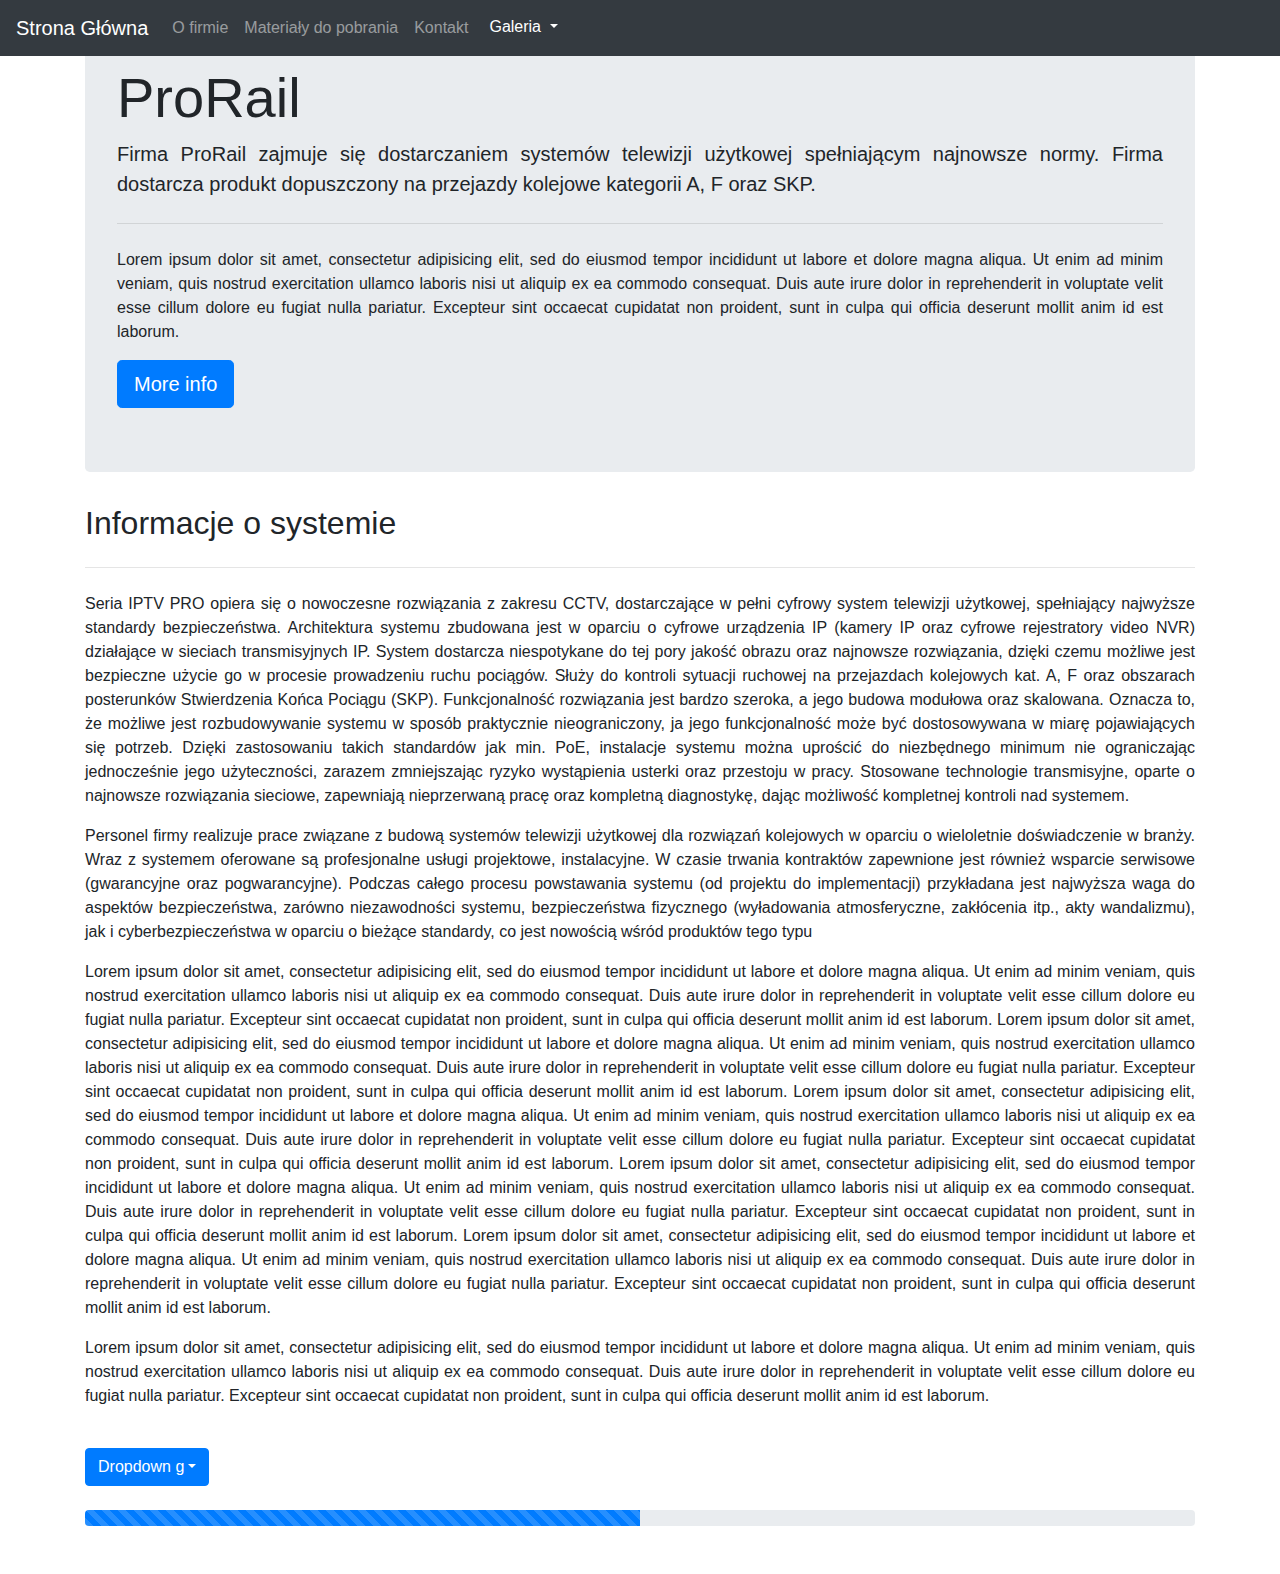
==== index.html @ fd288d6d "text white hotfix" ====
<html lang="en" dir="ltr">

<head>

<meta charset="utf-8">
<script src="https://code.jquery.com/jquery-3.4.1.slim.min.js" integrity="sha384-J6qa4849blE2+poT4WnyKhv5vZF5SrPo0iEjwBvKU7imGFAV0wwj1yYfoRSJoZ+n" crossorigin="anonymous"></script>
<script src="https://cdn.jsdelivr.net/npm/popper.js@1.16.0/dist/umd/popper.min.js" integrity="sha384-Q6E9RHvbIyZFJoft+2mJbHaEWldlvI9IOYy5n3zV9zzTtmI3UksdQRVvoxMfooAo" crossorigin="anonymous"></script>
<link rel="stylesheet" href="bootstrap-4.4.1-dist/css/bootstrap.css">
<script src="js/dist/bootstrap.js"></script>
<script src="js/my_script.js"></script>

</head>

<body>

  <!-- <script>

    window.fbAsyncInit = function() {
      FB.init({
        appId      : '943697946058880',
        cookie     : true,
        xfbml      : true,
        version    : 'v7.0'
      });

      FB.getLoginStatus(function(response) {
          statusChangeCallback(response);
      });
    };

    (function(d, s, id){
       var js, fjs = d.getElementsByTagName(s)[0];
       if (d.getElementById(id)) {return;}
       js = d.createElement(s); js.id = id;
       js.src = "https://connect.facebook.net/en_US/sdk.js";
       fjs.parentNode.insertBefore(js, fjs);
     }(document, 'script', 'facebook-jssdk'));

     function statusChangeCallback(response){
       if(response.status === "connected"){
         console.log("Logged in");
         testAPI();

       } else {
         console.log("Not logged in")
       }
     }

     function checkLoginState() {
      FB.getLoginStatus(function(response) {
        statusChangeCallback(response);
      });
     }

     function testAPI() {
      FB.api('/me','GET',{"fields":"id,name,email,birthday,events,location"}, function(response){
        buildProfile(response);

        console.log(response);
      });
     }

     function buildProfile(user){
       let profile = `
       <h3>${user.name}</h3>
       <ul class="list-group">
        <li class="list-group-item">ID: ${user.id}</li>
        <li class="list-group-item">E-mail użytkownika: ${user.email}</li>
        <li class="list-group-item">Urodziny użytkownika: ${user.birthday}</li>
        <li class="list-group-item">Twoim pierwszym wydarzeniem w którym weźmiesz udział jest: ${user.events.data[0].name}. Czas rozpoczęcia tego wydarzenia to: ${user.events.data[0].start_time}</li>
        <li class="list-group-item">Drugim wydarzeniem w którym weźmiesz udział: ${user.events.data[1].name}. Czas rozpoczęcia drugiego wydarzenia to: ${user.events.data[1].start_time}</li>
        <li class="list-group-item">Bieżąca lokalizacja użytkownika: ${user.location.name}</li>
      </ul>
      `;
      document.getElementById('profile').innerHTML = profile;
     }

   </script> -->

<nav class="navbar navbar-expand-lg fixed-top navbar-dark bg-dark">
      <a class="navbar-brand active" href="https://dawix10.github.io/main">Strona Główna</a>
      <button class="navbar-toggler" type="button" data-toggle="collapse" data-target="#navbarSupportedContent" aria-controls="navbarSupportedContent" aria-expanded="false" aria-label="Toggle navigation">
        <span class="navbar-toggler-icon"></span>
      </button>

<div class="collapse navbar-collapse" id="navbarSupportedContent">

        <ul class="navbar-nav mr-auto">
          <li class="nav-item"><a class="nav-link" href="https://dawix10.github.io/main/about">O firmie</a></li>
          <li class="nav-item"><a class="nav-link" href="https://dawix10.github.io/main/download">Materiały do pobrania</a></li>
          <li class="nav-item"><a class="nav-link" href="https://dawix10.github.io/main/contact">Kontakt<span class="sr-only">(current)</span></a></li>

 <div class="dropdown">
 <a class="btn btn-default dropdown-toggle text-white" href="https://dawix10.github.io/main/gallery" role="button" id="dropdownMenuLink" data-toggle="dropdown" aria-haspopup="true" aria-expanded="false">
              Galeria
            </a>

 <div class="dropdown-menu" aria-labelledby="dropdownMenuLink" style="">
              <a class="dropdown-item" href="#">Szafa wewnętrzna</a>
              <a class="dropdown-item" href="#">Szafa zewnętrzna</a>
              <a class="dropdown-item" href="#">Stanowisko monitoringu</a>
            </div>
          </div>
        </ul>
      <!--
      <form class="form-inline my-2 my-lg-0">
          <input class="form-control mr-sm-2" type="search" placeholder="Search" aria-label="Search">
          <button class="btn btn btn-outline-primary my-2 my-sm-0" type="submit">Search</button>
        </form>
      -->
      </div>
    </nav>

<div class="container">
<div id="profile" class="jumbotron">
<h1 class="display-4"><b>ProRail</b></h1>
<p class="lead">
Firma ProRail zajmuje się dostarczaniem systemów telewizji użytkowej spełniającym najnowsze normy. Firma dostarcza produkt dopuszczony na przejazdy kolejowe kategorii A, F oraz SKP.<hr class="my-4">

<!-- <fb:login-button
  scope="public_profile,email,user_events,user_birthday,user_location"
  onlogin="checkLoginState();">
</fb:login-button> -->

<p>Lorem ipsum dolor sit amet, consectetur adipisicing elit, sed do eiusmod tempor incididunt ut labore et dolore magna aliqua. Ut enim ad minim veniam, quis nostrud exercitation ullamco laboris nisi ut aliquip ex ea commodo consequat. Duis aute irure dolor in reprehenderit in voluptate velit esse cillum dolore eu fugiat nulla pariatur. Excepteur sint occaecat cupidatat non proident, sunt in culpa qui officia deserunt mollit anim id est laborum.</p>
<a class="btn btn-primary btn-lg" href="#" role="button">More info</a>
</div>

<h2>Informacje o systemie</h2>
<hr class="my-4">


<p>
  Seria IPTV PRO opiera się o nowoczesne rozwiązania z zakresu CCTV, dostarczające
  w pełni cyfrowy system telewizji użytkowej, spełniający najwyższe standardy
  bezpieczeństwa. Architektura systemu zbudowana jest w oparciu o cyfrowe urządzenia IP
  (kamery IP oraz cyfrowe rejestratory video NVR) działające w sieciach transmisyjnych IP.
  System dostarcza niespotykane do tej pory jakość obrazu oraz najnowsze rozwiązania,
  dzięki czemu możliwe jest bezpieczne użycie go w procesie prowadzeniu ruchu pociągów.
  Służy do kontroli sytuacji ruchowej na przejazdach kolejowych kat. A, F oraz obszarach
  posterunków Stwierdzenia Końca Pociągu (SKP). Funkcjonalność rozwiązania jest bardzo
  szeroka, a jego budowa modułowa oraz skalowana. Oznacza to, że możliwe jest
  rozbudowywanie systemu w sposób praktycznie nieograniczony, ja jego funkcjonalność
  może być dostosowywana w miarę pojawiających się potrzeb. Dzięki zastosowaniu takich
  standardów jak min. PoE, instalacje systemu można uprościć do niezbędnego minimum nie
  ograniczając jednocześnie jego użyteczności, zarazem zmniejszając ryzyko wystąpienia
  usterki oraz przestoju w pracy. Stosowane technologie transmisyjne, oparte o najnowsze
  rozwiązania sieciowe, zapewniają nieprzerwaną pracę oraz kompletną diagnostykę, dając
  możliwość kompletnej kontroli nad systemem.
</p>

<p>
  Personel firmy realizuje prace związane z budową systemów telewizji użytkowej dla
  rozwiązań kolejowych w oparciu o wieloletnie doświadczenie w branży. Wraz z systemem
  oferowane są profesjonalne usługi projektowe, instalacyjne. W czasie trwania kontraktów
  zapewnione jest również wsparcie serwisowe (gwarancyjne oraz pogwarancyjne).
  Podczas całego procesu powstawania systemu (od projektu do implementacji) przykładana
  jest najwyższa waga do aspektów bezpieczeństwa, zarówno niezawodności systemu,
  bezpieczeństwa fizycznego (wyładowania atmosferyczne, zakłócenia itp., akty wandalizmu),
  jak i cyberbezpieczeństwa w oparciu o bieżące standardy, co jest nowością wśród produktów
  tego typu
</p>

<p>
  Lorem ipsum dolor sit amet, consectetur adipisicing elit, sed do eiusmod tempor incididunt ut labore et dolore magna aliqua. Ut enim ad minim veniam, quis nostrud exercitation ullamco laboris nisi ut aliquip ex ea commodo consequat. Duis aute irure dolor in reprehenderit in voluptate velit esse cillum dolore eu fugiat nulla pariatur. Excepteur sint occaecat cupidatat non proident, sunt in culpa qui officia deserunt mollit anim id est laborum. Lorem ipsum dolor sit amet, consectetur adipisicing elit, sed do eiusmod tempor incididunt ut labore et dolore magna aliqua. Ut enim ad minim veniam, quis nostrud exercitation ullamco laboris nisi ut aliquip ex ea commodo consequat. Duis aute irure dolor in reprehenderit in voluptate velit esse cillum dolore eu fugiat nulla pariatur. Excepteur sint occaecat cupidatat non proident, sunt in culpa qui officia deserunt mollit anim id est laborum. Lorem ipsum dolor sit amet, consectetur adipisicing elit, sed do eiusmod tempor incididunt ut labore et dolore magna aliqua. Ut enim ad minim veniam, quis nostrud exercitation ullamco laboris nisi ut aliquip ex ea commodo consequat. Duis aute irure dolor in reprehenderit in voluptate velit esse cillum dolore eu fugiat nulla pariatur. Excepteur sint occaecat cupidatat non proident, sunt in culpa qui officia deserunt mollit anim id est laborum. Lorem ipsum dolor sit amet, consectetur adipisicing elit, sed do eiusmod tempor incididunt ut labore et dolore magna aliqua. Ut enim ad minim veniam, quis nostrud exercitation ullamco laboris nisi ut aliquip ex ea commodo consequat. Duis aute irure dolor in reprehenderit in voluptate velit esse cillum dolore eu fugiat nulla pariatur. Excepteur sint occaecat cupidatat non proident, sunt in culpa qui officia deserunt mollit anim id est laborum. Lorem ipsum dolor sit amet, consectetur adipisicing elit, sed do eiusmod tempor incididunt ut labore et dolore magna aliqua. Ut enim ad minim veniam, quis nostrud exercitation ullamco laboris nisi ut aliquip ex ea commodo consequat. Duis aute irure dolor in reprehenderit in voluptate velit esse cillum dolore eu fugiat nulla pariatur. Excepteur sint occaecat cupidatat non proident, sunt in culpa qui officia deserunt mollit anim id est laborum.
</p>

<p>
  Lorem ipsum dolor sit amet, consectetur adipisicing elit, sed do eiusmod tempor incididunt ut labore et dolore magna aliqua. Ut enim ad minim veniam, quis nostrud exercitation ullamco laboris nisi ut aliquip ex ea commodo consequat. Duis aute irure dolor in reprehenderit in voluptate velit esse cillum dolore eu fugiat nulla pariatur. Excepteur sint occaecat cupidatat non proident, sunt in culpa qui officia deserunt mollit anim id est laborum.
</p>

<br>

<div class="dropdown">

<button type="button" class="btn btn-primary dropdown-toggle" data-toggle="dropdown">Dropdown g</button>

<div class="dropdown-menu">

<a class="dropdown-item" href="#">Link 1</a>
<a class="dropdown-item" href="#">Link 2</a>
<a class="dropdown-item" href="#">Link 3</a>

</div>
</div>
<br>

<div class="progress">
<div class="progress-bar progress-bar-striped" role="progressbar" style="width: 50%" aria-valuenow="100" aria-valuemin="0" aria-valuemax="100"></div>

</div>

<br>
<br>

</div>

</body>
</html>
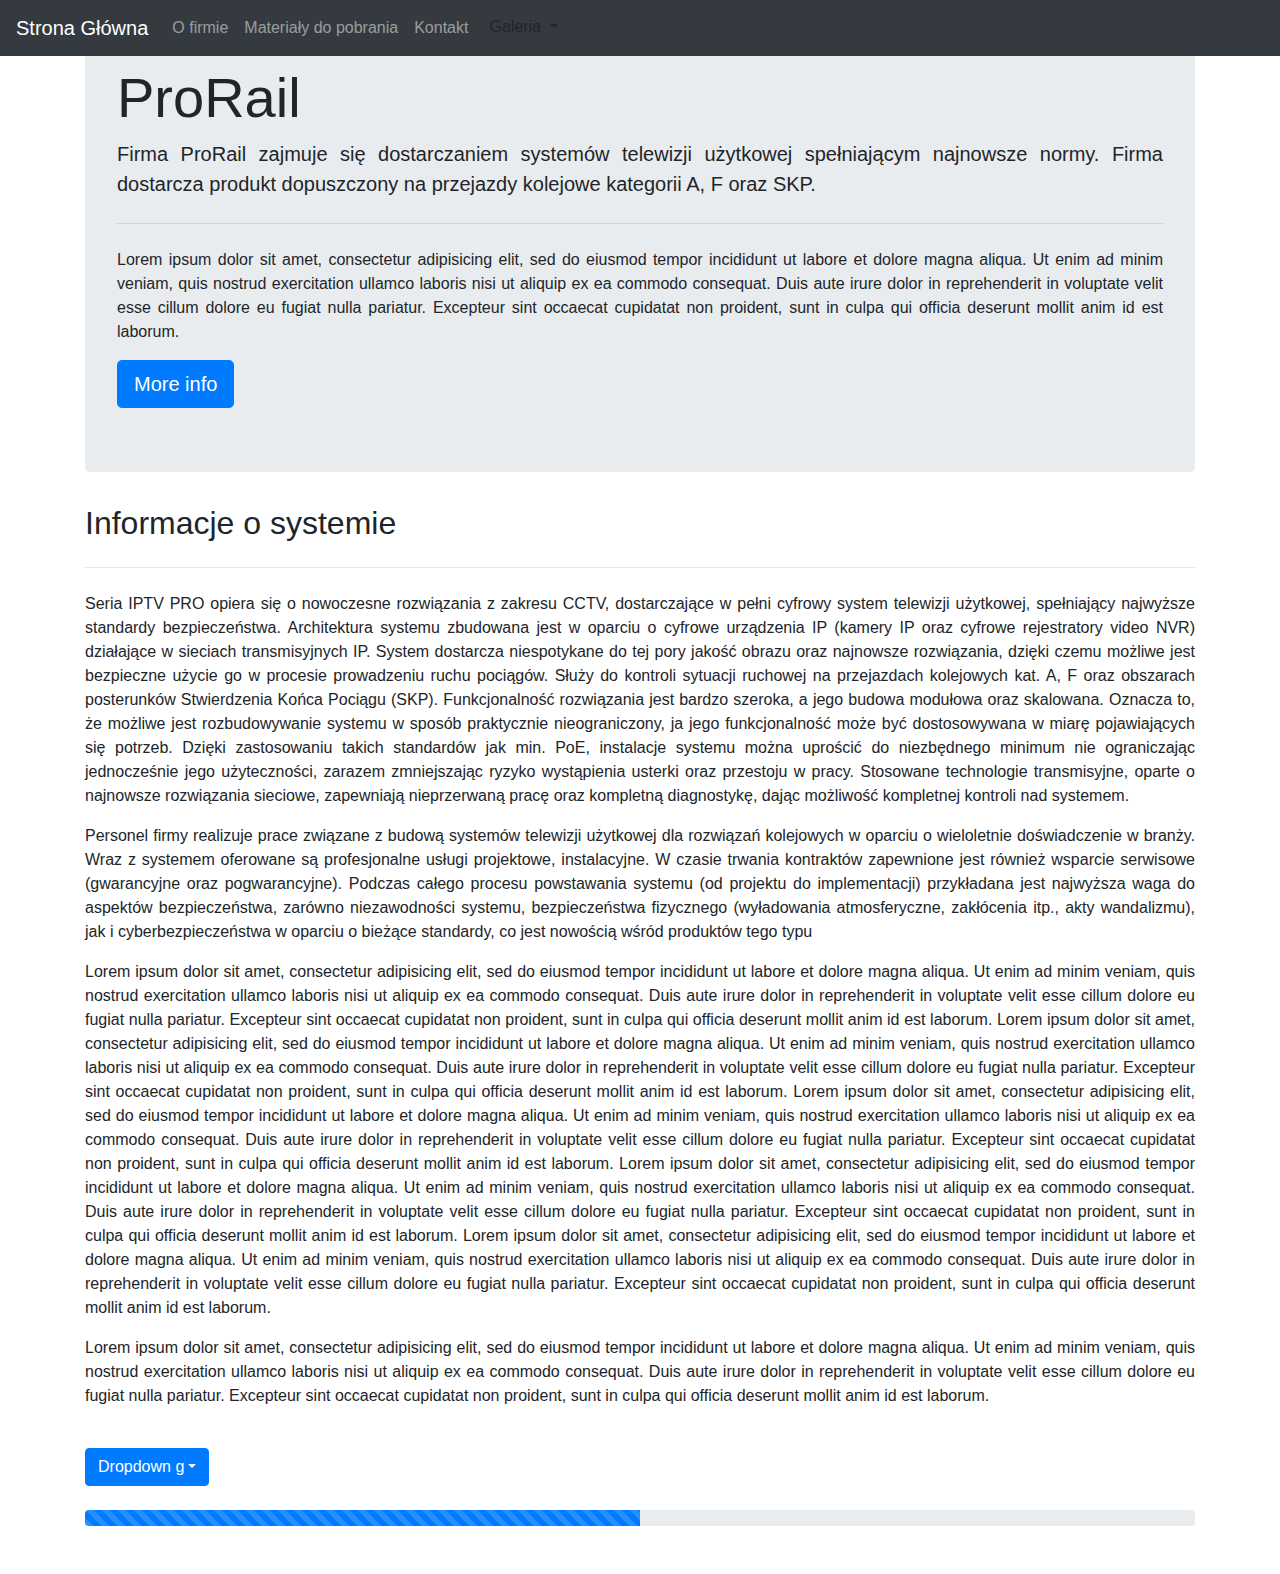
==== commit 293bf012: "kolorystyka przycisków" ====
--- a/index.html
+++ b/index.html
@@ -78,7 +78,7 @@
    </script> -->
 
 <nav class="navbar navbar-expand-lg fixed-top navbar-dark bg-dark">
-      <a class="navbar-brand active" href="https://dawix10.github.io/main">Strona Główna</a>
+      <a class="navbar-brand text-white" href="https://dawix10.github.io/main">Strona Główna</a>
       <button class="navbar-toggler" type="button" data-toggle="collapse" data-target="#navbarSupportedContent" aria-controls="navbarSupportedContent" aria-expanded="false" aria-label="Toggle navigation">
         <span class="navbar-toggler-icon"></span>
       </button>
@@ -91,14 +91,14 @@
           <li class="nav-item"><a class="nav-link" href="https://dawix10.github.io/main/contact">Kontakt<span class="sr-only">(current)</span></a></li>
 
  <div class="dropdown">
- <a class="btn btn-default dropdown-toggle text-white" href="https://dawix10.github.io/main/gallery" role="button" id="dropdownMenuLink" data-toggle="dropdown" aria-haspopup="true" aria-expanded="false">
+ <a class="btn btn-default dropdown-toggle text-grey" href="https://dawix10.github.io/main/gallery" role="button" id="dropdownMenuLink" data-toggle="dropdown" aria-haspopup="true" aria-expanded="false">
               Galeria
             </a>
 
  <div class="dropdown-menu" aria-labelledby="dropdownMenuLink" style="">
-              <a class="dropdown-item" href="#">Szafa wewnętrzna</a>
-              <a class="dropdown-item" href="#">Szafa zewnętrzna</a>
-              <a class="dropdown-item" href="#">Stanowisko monitoringu</a>
+   <a class="dropdown-item" href="https://dawix10.github.io/main/gallery_internal">Szafa wewnętrzna</a>
+   <a class="dropdown-item" href="https://dawix10.github.io/main/gallery_external">Szafa terenowa</a>
+   <a class="dropdown-item" href="https://dawix10.github.io/main/gallery_workstation">Stanowisko monitoringu</a>
             </div>
           </div>
         </ul>
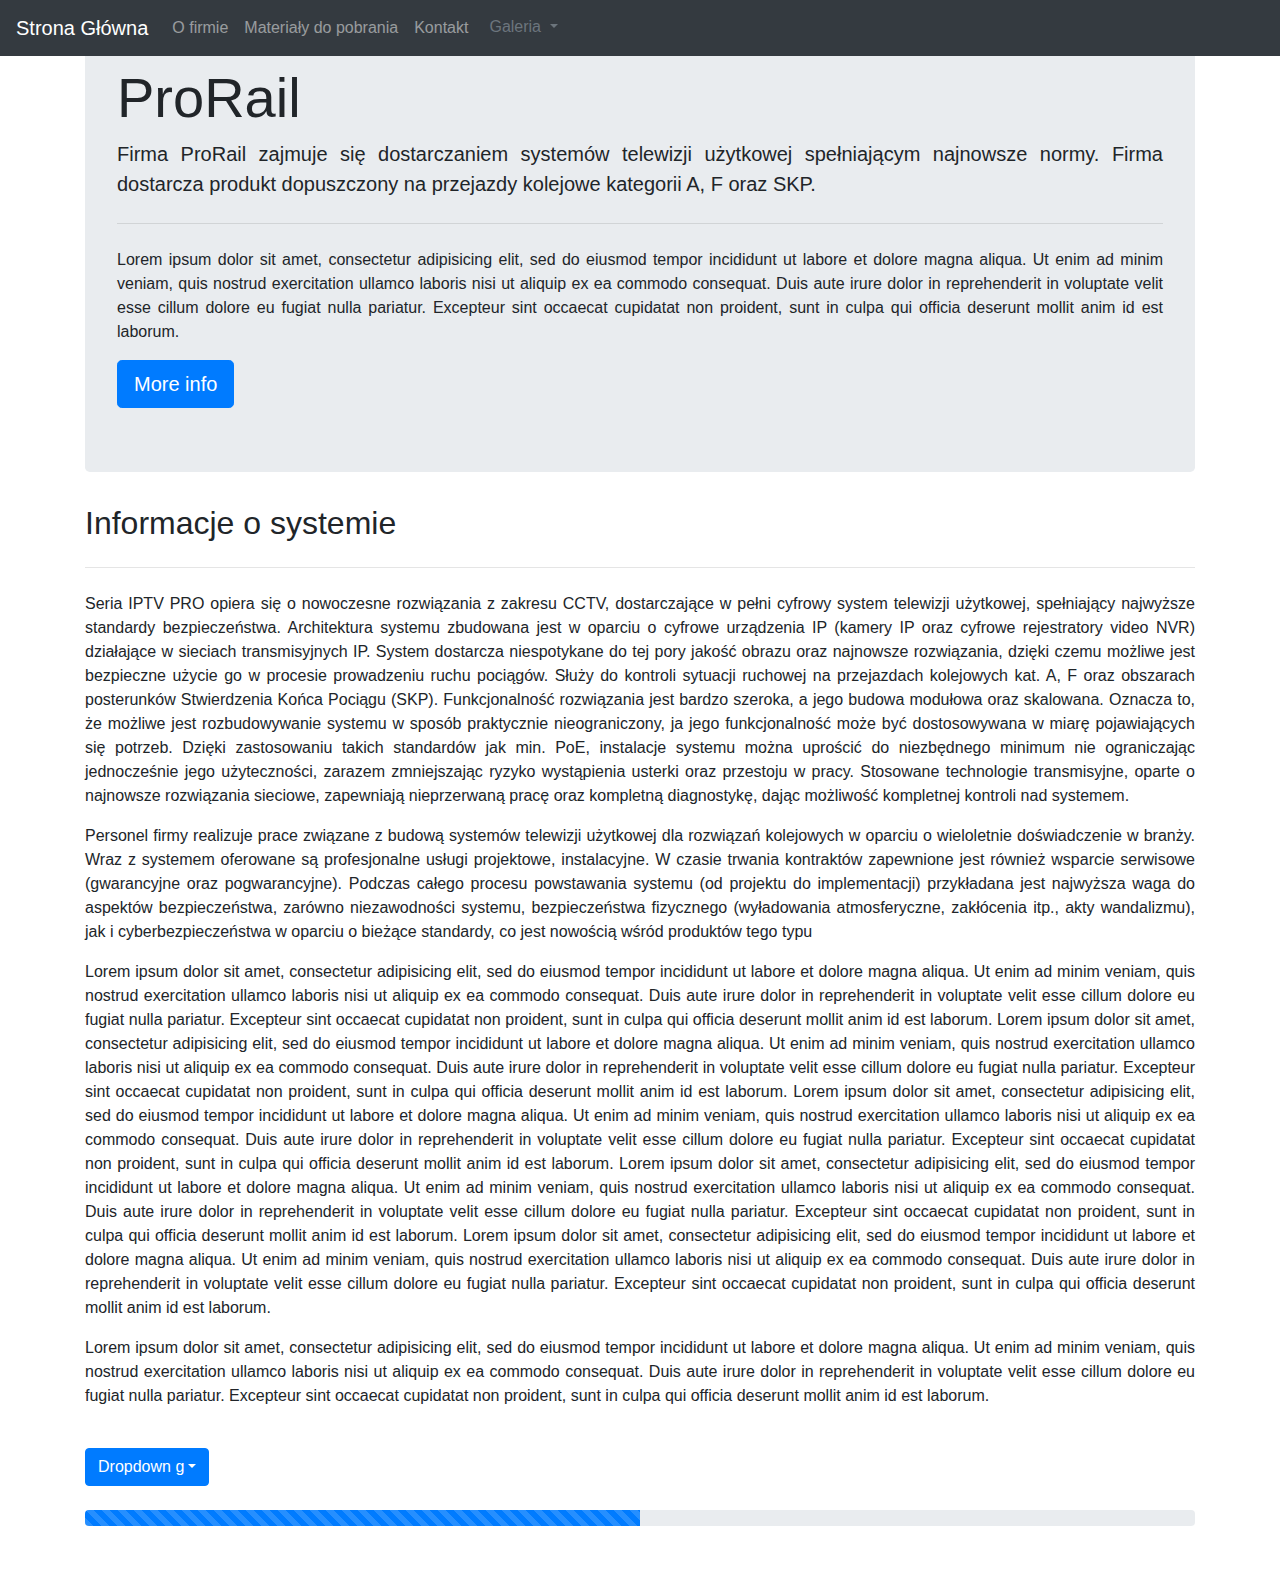
==== commit c90dfd6c: "s" ====
--- a/index.html
+++ b/index.html
@@ -91,7 +91,7 @@
           <li class="nav-item"><a class="nav-link" href="https://dawix10.github.io/main/contact">Kontakt<span class="sr-only">(current)</span></a></li>
 
  <div class="dropdown">
- <a class="btn btn-default dropdown-toggle text-grey" href="https://dawix10.github.io/main/gallery" role="button" id="dropdownMenuLink" data-toggle="dropdown" aria-haspopup="true" aria-expanded="false">
+ <a class="btn btn-default dropdown-toggle text-secondary" href="https://dawix10.github.io/main/gallery" role="button" id="dropdownMenuLink" data-toggle="dropdown" aria-haspopup="true" aria-expanded="false">
               Galeria
             </a>
 
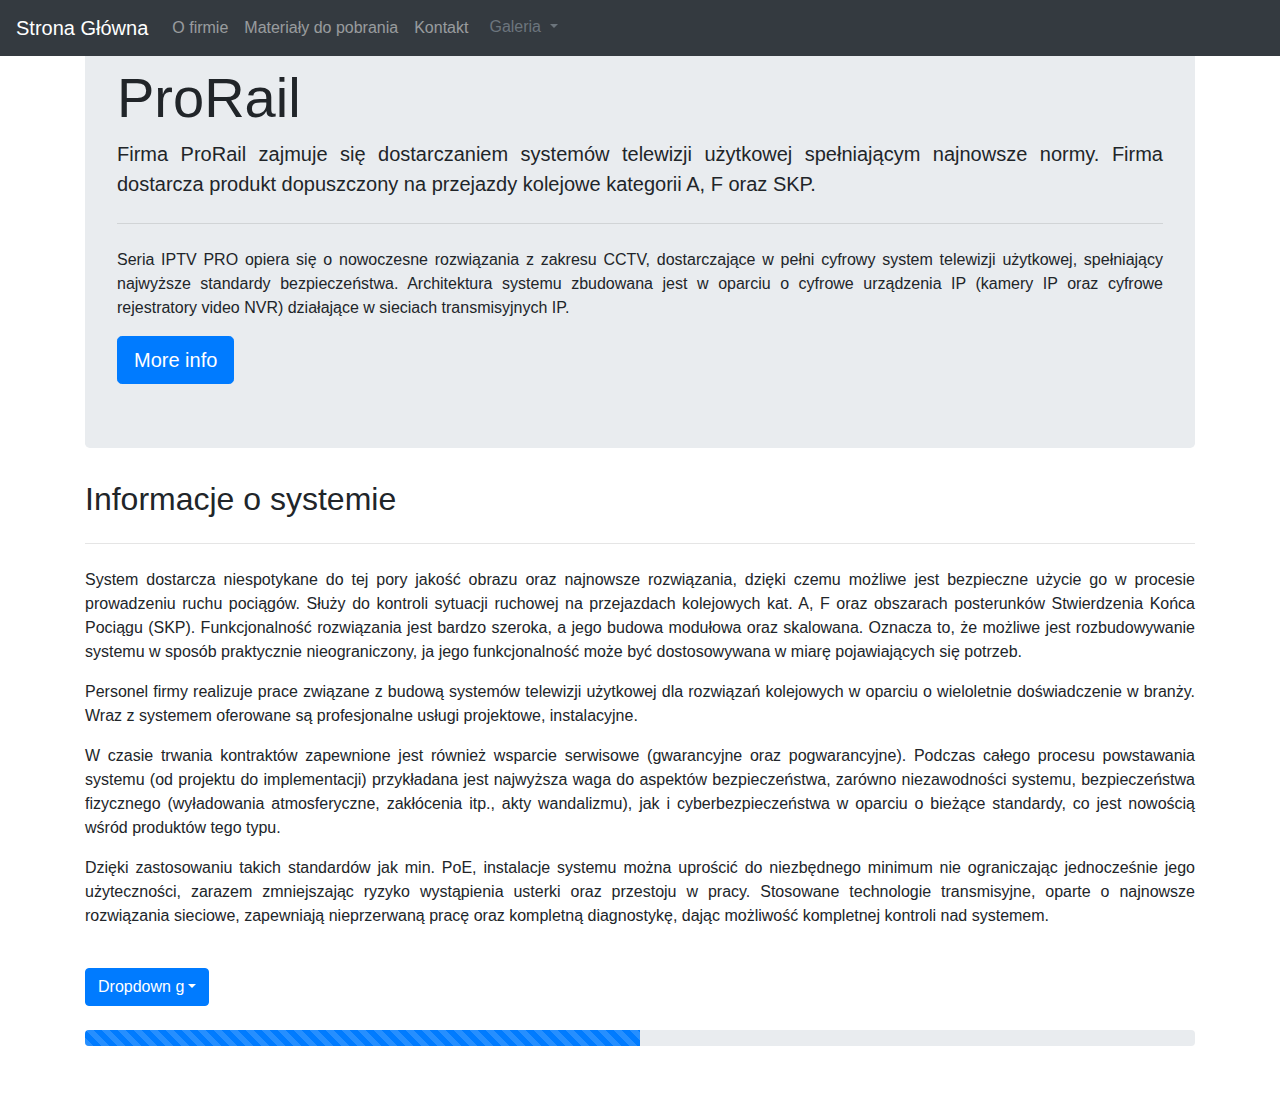
==== commit 0ea057cf: "a" ====
--- a/index.html
+++ b/index.html
@@ -12,70 +12,6 @@
 </head>
 
 <body>
-
-  <!-- <script>
-
-    window.fbAsyncInit = function() {
-      FB.init({
-        appId      : '943697946058880',
-        cookie     : true,
-        xfbml      : true,
-        version    : 'v7.0'
-      });
-
-      FB.getLoginStatus(function(response) {
-          statusChangeCallback(response);
-      });
-    };
-
-    (function(d, s, id){
-       var js, fjs = d.getElementsByTagName(s)[0];
-       if (d.getElementById(id)) {return;}
-       js = d.createElement(s); js.id = id;
-       js.src = "https://connect.facebook.net/en_US/sdk.js";
-       fjs.parentNode.insertBefore(js, fjs);
-     }(document, 'script', 'facebook-jssdk'));
-
-     function statusChangeCallback(response){
-       if(response.status === "connected"){
-         console.log("Logged in");
-         testAPI();
-
-       } else {
-         console.log("Not logged in")
-       }
-     }
-
-     function checkLoginState() {
-      FB.getLoginStatus(function(response) {
-        statusChangeCallback(response);
-      });
-     }
-
-     function testAPI() {
-      FB.api('/me','GET',{"fields":"id,name,email,birthday,events,location"}, function(response){
-        buildProfile(response);
-
-        console.log(response);
-      });
-     }
-
-     function buildProfile(user){
-       let profile = `
-       <h3>${user.name}</h3>
-       <ul class="list-group">
-        <li class="list-group-item">ID: ${user.id}</li>
-        <li class="list-group-item">E-mail użytkownika: ${user.email}</li>
-        <li class="list-group-item">Urodziny użytkownika: ${user.birthday}</li>
-        <li class="list-group-item">Twoim pierwszym wydarzeniem w którym weźmiesz udział jest: ${user.events.data[0].name}. Czas rozpoczęcia tego wydarzenia to: ${user.events.data[0].start_time}</li>
-        <li class="list-group-item">Drugim wydarzeniem w którym weźmiesz udział: ${user.events.data[1].name}. Czas rozpoczęcia drugiego wydarzenia to: ${user.events.data[1].start_time}</li>
-        <li class="list-group-item">Bieżąca lokalizacja użytkownika: ${user.location.name}</li>
-      </ul>
-      `;
-      document.getElementById('profile').innerHTML = profile;
-     }
-
-   </script> -->
 
 <nav class="navbar navbar-expand-lg fixed-top navbar-dark bg-dark">
       <a class="navbar-brand text-white" href="https://dawix10.github.io/main">Strona Główna</a>
@@ -122,7 +58,10 @@
   onlogin="checkLoginState();">
 </fb:login-button> -->
 
-<p>Lorem ipsum dolor sit amet, consectetur adipisicing elit, sed do eiusmod tempor incididunt ut labore et dolore magna aliqua. Ut enim ad minim veniam, quis nostrud exercitation ullamco laboris nisi ut aliquip ex ea commodo consequat. Duis aute irure dolor in reprehenderit in voluptate velit esse cillum dolore eu fugiat nulla pariatur. Excepteur sint occaecat cupidatat non proident, sunt in culpa qui officia deserunt mollit anim id est laborum.</p>
+<p>  Seria IPTV PRO opiera się o nowoczesne rozwiązania z zakresu CCTV, dostarczające
+  w pełni cyfrowy system telewizji użytkowej, spełniający najwyższe standardy
+  bezpieczeństwa. Architektura systemu zbudowana jest w oparciu o cyfrowe urządzenia IP
+  (kamery IP oraz cyfrowe rejestratory video NVR) działające w sieciach transmisyjnych IP.</p>
 <a class="btn btn-primary btn-lg" href="#" role="button">More info</a>
 </div>
 
@@ -131,42 +70,36 @@
 
 
 <p>
-  Seria IPTV PRO opiera się o nowoczesne rozwiązania z zakresu CCTV, dostarczające
-  w pełni cyfrowy system telewizji użytkowej, spełniający najwyższe standardy
-  bezpieczeństwa. Architektura systemu zbudowana jest w oparciu o cyfrowe urządzenia IP
-  (kamery IP oraz cyfrowe rejestratory video NVR) działające w sieciach transmisyjnych IP.
   System dostarcza niespotykane do tej pory jakość obrazu oraz najnowsze rozwiązania,
   dzięki czemu możliwe jest bezpieczne użycie go w procesie prowadzeniu ruchu pociągów.
   Służy do kontroli sytuacji ruchowej na przejazdach kolejowych kat. A, F oraz obszarach
   posterunków Stwierdzenia Końca Pociągu (SKP). Funkcjonalność rozwiązania jest bardzo
   szeroka, a jego budowa modułowa oraz skalowana. Oznacza to, że możliwe jest
   rozbudowywanie systemu w sposób praktycznie nieograniczony, ja jego funkcjonalność
-  może być dostosowywana w miarę pojawiających się potrzeb. Dzięki zastosowaniu takich
-  standardów jak min. PoE, instalacje systemu można uprościć do niezbędnego minimum nie
-  ograniczając jednocześnie jego użyteczności, zarazem zmniejszając ryzyko wystąpienia
-  usterki oraz przestoju w pracy. Stosowane technologie transmisyjne, oparte o najnowsze
-  rozwiązania sieciowe, zapewniają nieprzerwaną pracę oraz kompletną diagnostykę, dając
-  możliwość kompletnej kontroli nad systemem.
+  może być dostosowywana w miarę pojawiających się potrzeb.
 </p>
 
 <p>
   Personel firmy realizuje prace związane z budową systemów telewizji użytkowej dla
   rozwiązań kolejowych w oparciu o wieloletnie doświadczenie w branży. Wraz z systemem
-  oferowane są profesjonalne usługi projektowe, instalacyjne. W czasie trwania kontraktów
-  zapewnione jest również wsparcie serwisowe (gwarancyjne oraz pogwarancyjne).
+  oferowane są profesjonalne usługi projektowe, instalacyjne.
+</p>
+
+<p>
+  W czasie trwania kontraktów zapewnione jest również wsparcie serwisowe (gwarancyjne oraz pogwarancyjne).
   Podczas całego procesu powstawania systemu (od projektu do implementacji) przykładana
   jest najwyższa waga do aspektów bezpieczeństwa, zarówno niezawodności systemu,
   bezpieczeństwa fizycznego (wyładowania atmosferyczne, zakłócenia itp., akty wandalizmu),
   jak i cyberbezpieczeństwa w oparciu o bieżące standardy, co jest nowością wśród produktów
-  tego typu
+  tego typu.
 </p>
 
 <p>
-  Lorem ipsum dolor sit amet, consectetur adipisicing elit, sed do eiusmod tempor incididunt ut labore et dolore magna aliqua. Ut enim ad minim veniam, quis nostrud exercitation ullamco laboris nisi ut aliquip ex ea commodo consequat. Duis aute irure dolor in reprehenderit in voluptate velit esse cillum dolore eu fugiat nulla pariatur. Excepteur sint occaecat cupidatat non proident, sunt in culpa qui officia deserunt mollit anim id est laborum. Lorem ipsum dolor sit amet, consectetur adipisicing elit, sed do eiusmod tempor incididunt ut labore et dolore magna aliqua. Ut enim ad minim veniam, quis nostrud exercitation ullamco laboris nisi ut aliquip ex ea commodo consequat. Duis aute irure dolor in reprehenderit in voluptate velit esse cillum dolore eu fugiat nulla pariatur. Excepteur sint occaecat cupidatat non proident, sunt in culpa qui officia deserunt mollit anim id est laborum. Lorem ipsum dolor sit amet, consectetur adipisicing elit, sed do eiusmod tempor incididunt ut labore et dolore magna aliqua. Ut enim ad minim veniam, quis nostrud exercitation ullamco laboris nisi ut aliquip ex ea commodo consequat. Duis aute irure dolor in reprehenderit in voluptate velit esse cillum dolore eu fugiat nulla pariatur. Excepteur sint occaecat cupidatat non proident, sunt in culpa qui officia deserunt mollit anim id est laborum. Lorem ipsum dolor sit amet, consectetur adipisicing elit, sed do eiusmod tempor incididunt ut labore et dolore magna aliqua. Ut enim ad minim veniam, quis nostrud exercitation ullamco laboris nisi ut aliquip ex ea commodo consequat. Duis aute irure dolor in reprehenderit in voluptate velit esse cillum dolore eu fugiat nulla pariatur. Excepteur sint occaecat cupidatat non proident, sunt in culpa qui officia deserunt mollit anim id est laborum. Lorem ipsum dolor sit amet, consectetur adipisicing elit, sed do eiusmod tempor incididunt ut labore et dolore magna aliqua. Ut enim ad minim veniam, quis nostrud exercitation ullamco laboris nisi ut aliquip ex ea commodo consequat. Duis aute irure dolor in reprehenderit in voluptate velit esse cillum dolore eu fugiat nulla pariatur. Excepteur sint occaecat cupidatat non proident, sunt in culpa qui officia deserunt mollit anim id est laborum.
-</p>
-
-<p>
-  Lorem ipsum dolor sit amet, consectetur adipisicing elit, sed do eiusmod tempor incididunt ut labore et dolore magna aliqua. Ut enim ad minim veniam, quis nostrud exercitation ullamco laboris nisi ut aliquip ex ea commodo consequat. Duis aute irure dolor in reprehenderit in voluptate velit esse cillum dolore eu fugiat nulla pariatur. Excepteur sint occaecat cupidatat non proident, sunt in culpa qui officia deserunt mollit anim id est laborum.
+  Dzięki zastosowaniu takich standardów jak min. PoE, instalacje systemu można uprościć do niezbędnego minimum nie
+  ograniczając jednocześnie jego użyteczności, zarazem zmniejszając ryzyko wystąpienia
+  usterki oraz przestoju w pracy. Stosowane technologie transmisyjne, oparte o najnowsze
+  rozwiązania sieciowe, zapewniają nieprzerwaną pracę oraz kompletną diagnostykę, dając
+  możliwość kompletnej kontroli nad systemem.
 </p>
 
 <br>
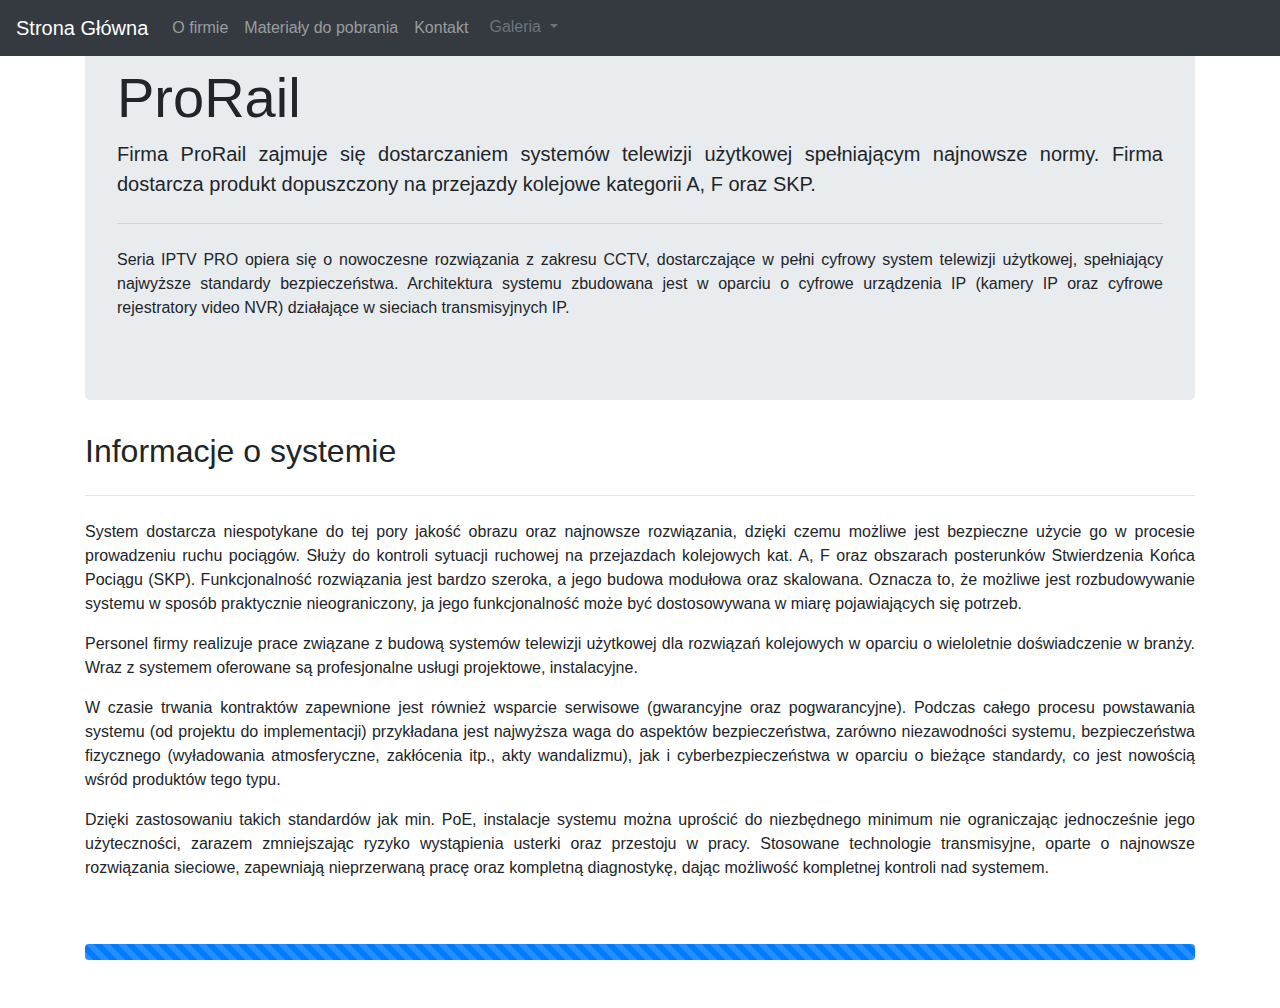
==== commit 6cbddb3a: "s" ====
--- a/index.html
+++ b/index.html
@@ -51,23 +51,17 @@
 <div id="profile" class="jumbotron">
 <h1 class="display-4"><b>ProRail</b></h1>
 <p class="lead">
-Firma ProRail zajmuje się dostarczaniem systemów telewizji użytkowej spełniającym najnowsze normy. Firma dostarcza produkt dopuszczony na przejazdy kolejowe kategorii A, F oraz SKP.<hr class="my-4">
-
-<!-- <fb:login-button
-  scope="public_profile,email,user_events,user_birthday,user_location"
-  onlogin="checkLoginState();">
-</fb:login-button> -->
+Firma ProRail zajmuje się dostarczaniem systemów telewizji użytkowej spełniającym najnowsze normy. Firma dostarcza produkt dopuszczony na przejazdy kolejowe kategorii A, F oraz SKP.
+<hr class="my-4">
 
 <p>  Seria IPTV PRO opiera się o nowoczesne rozwiązania z zakresu CCTV, dostarczające
   w pełni cyfrowy system telewizji użytkowej, spełniający najwyższe standardy
   bezpieczeństwa. Architektura systemu zbudowana jest w oparciu o cyfrowe urządzenia IP
   (kamery IP oraz cyfrowe rejestratory video NVR) działające w sieciach transmisyjnych IP.</p>
-<a class="btn btn-primary btn-lg" href="#" role="button">More info</a>
 </div>
 
 <h2>Informacje o systemie</h2>
 <hr class="my-4">
-
 
 <p>
   System dostarcza niespotykane do tej pory jakość obrazu oraz najnowsze rozwiązania,
@@ -103,23 +97,10 @@
 </p>
 
 <br>
-
-<div class="dropdown">
-
-<button type="button" class="btn btn-primary dropdown-toggle" data-toggle="dropdown">Dropdown g</button>
-
-<div class="dropdown-menu">
-
-<a class="dropdown-item" href="#">Link 1</a>
-<a class="dropdown-item" href="#">Link 2</a>
-<a class="dropdown-item" href="#">Link 3</a>
-
-</div>
-</div>
 <br>
 
 <div class="progress">
-<div class="progress-bar progress-bar-striped" role="progressbar" style="width: 50%" aria-valuenow="100" aria-valuemin="0" aria-valuemax="100"></div>
+<div class="progress-bar progress-bar-striped" role="progressbar" style="width: 100%" aria-valuenow="100" aria-valuemin="0" aria-valuemax="100"></div>
 
 </div>
 
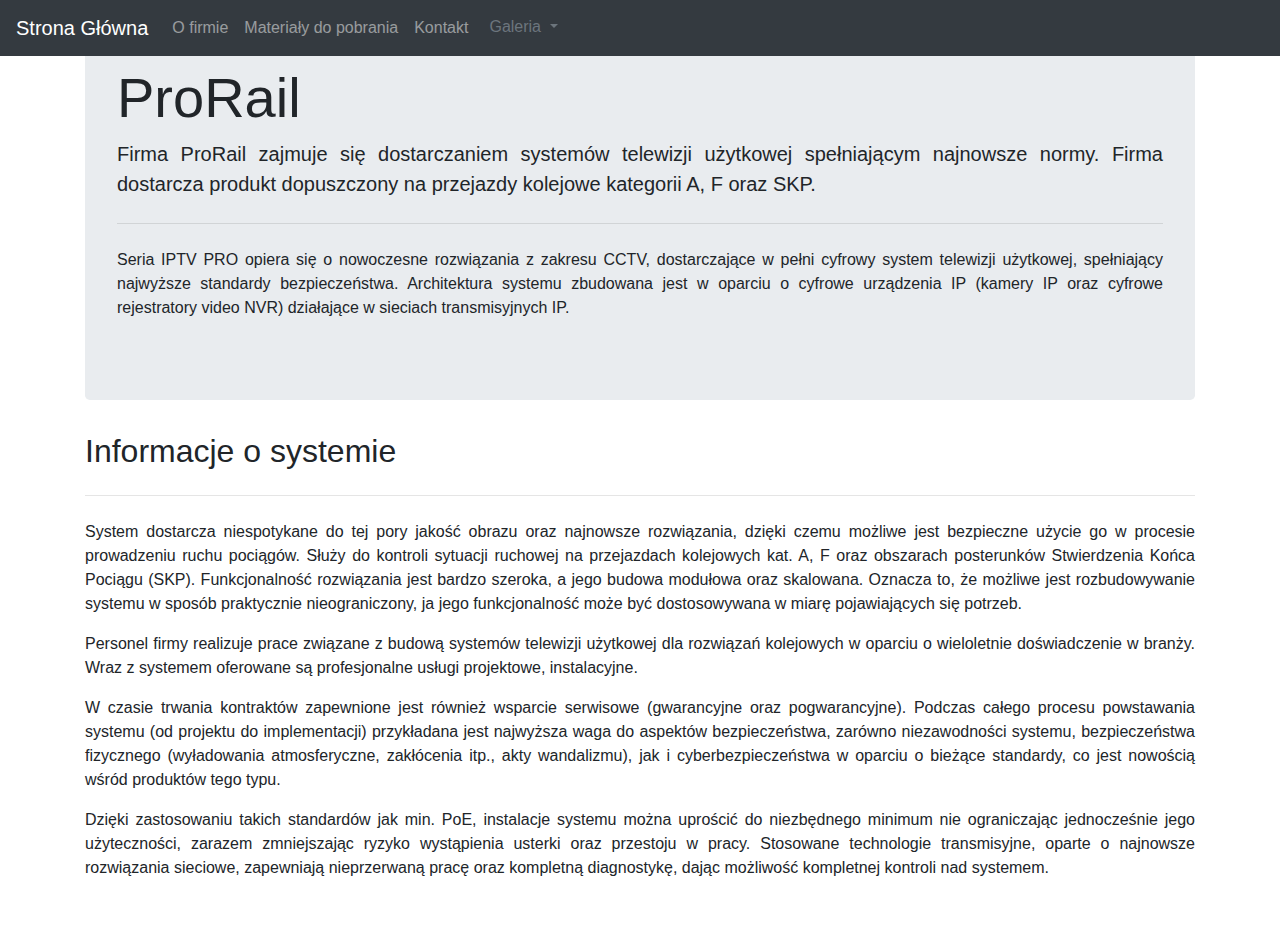
==== commit 6c46bfdd: "a" ====
--- a/index.html
+++ b/index.html
@@ -38,12 +38,6 @@
             </div>
           </div>
         </ul>
-      <!--
-      <form class="form-inline my-2 my-lg-0">
-          <input class="form-control mr-sm-2" type="search" placeholder="Search" aria-label="Search">
-          <button class="btn btn btn-outline-primary my-2 my-sm-0" type="submit">Search</button>
-        </form>
-      -->
       </div>
     </nav>
 
@@ -54,7 +48,7 @@
 Firma ProRail zajmuje się dostarczaniem systemów telewizji użytkowej spełniającym najnowsze normy. Firma dostarcza produkt dopuszczony na przejazdy kolejowe kategorii A, F oraz SKP.
 <hr class="my-4">
 
-<p>  Seria IPTV PRO opiera się o nowoczesne rozwiązania z zakresu CCTV, dostarczające
+<p>Seria IPTV PRO opiera się o nowoczesne rozwiązania z zakresu CCTV, dostarczające
   w pełni cyfrowy system telewizji użytkowej, spełniający najwyższe standardy
   bezpieczeństwa. Architektura systemu zbudowana jest w oparciu o cyfrowe urządzenia IP
   (kamery IP oraz cyfrowe rejestratory video NVR) działające w sieciach transmisyjnych IP.</p>
@@ -99,14 +93,6 @@
 <br>
 <br>
 
-<div class="progress">
-<div class="progress-bar progress-bar-striped" role="progressbar" style="width: 100%" aria-valuenow="100" aria-valuemin="0" aria-valuemax="100"></div>
-
-</div>
-
-<br>
-<br>
-
 </div>
 
 </body>
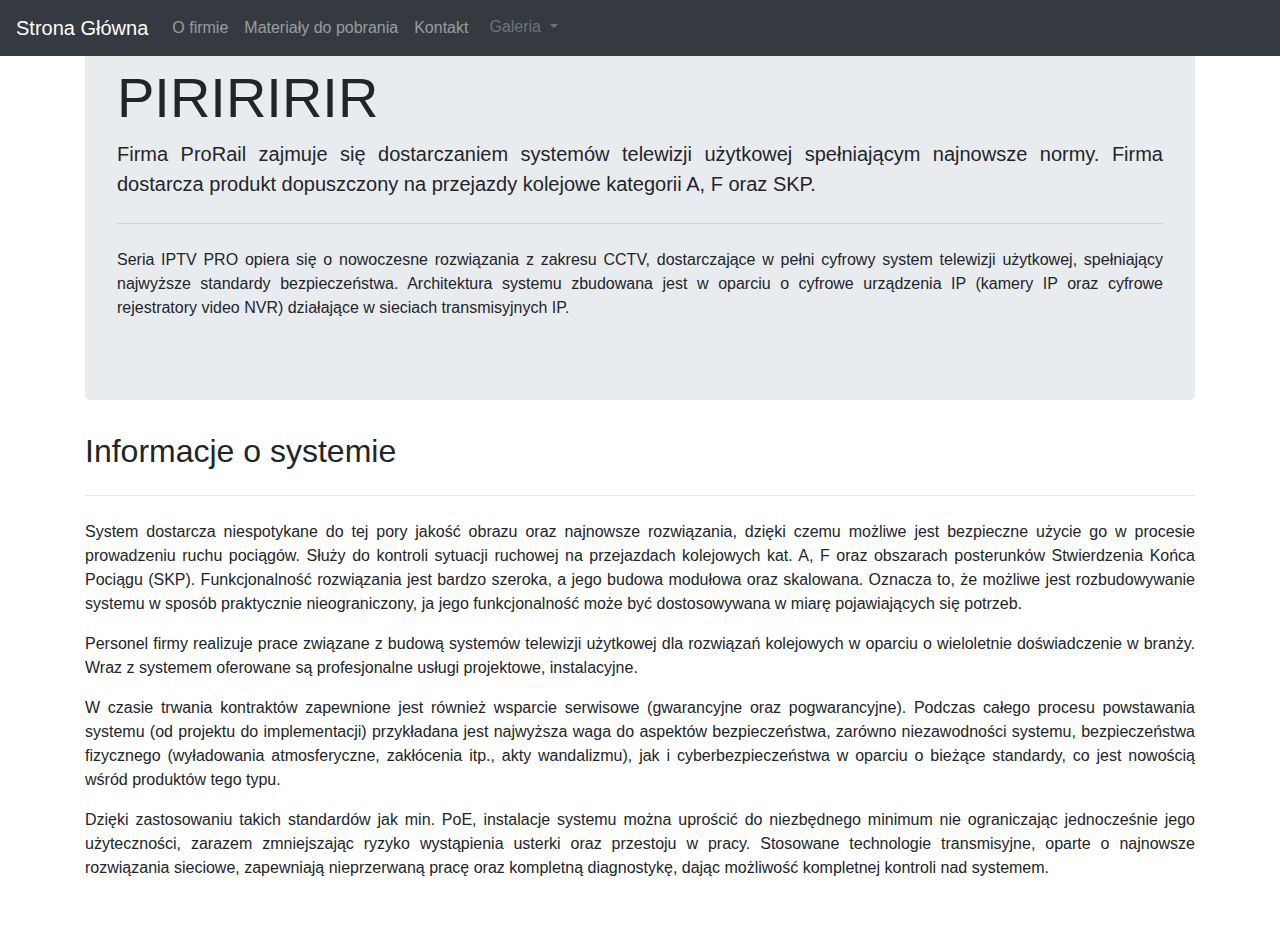
==== commit f5c0c0fe: "Update index.html" ====
--- a/index.html
+++ b/index.html
@@ -43,7 +43,7 @@
 
 <div class="container">
 <div id="profile" class="jumbotron">
-<h1 class="display-4"><b>ProRail</b></h1>
+<h1 class="display-4"><b>PIRIRIRIR</b></h1>
 <p class="lead">
 Firma ProRail zajmuje się dostarczaniem systemów telewizji użytkowej spełniającym najnowsze normy. Firma dostarcza produkt dopuszczony na przejazdy kolejowe kategorii A, F oraz SKP.
 <hr class="my-4">
